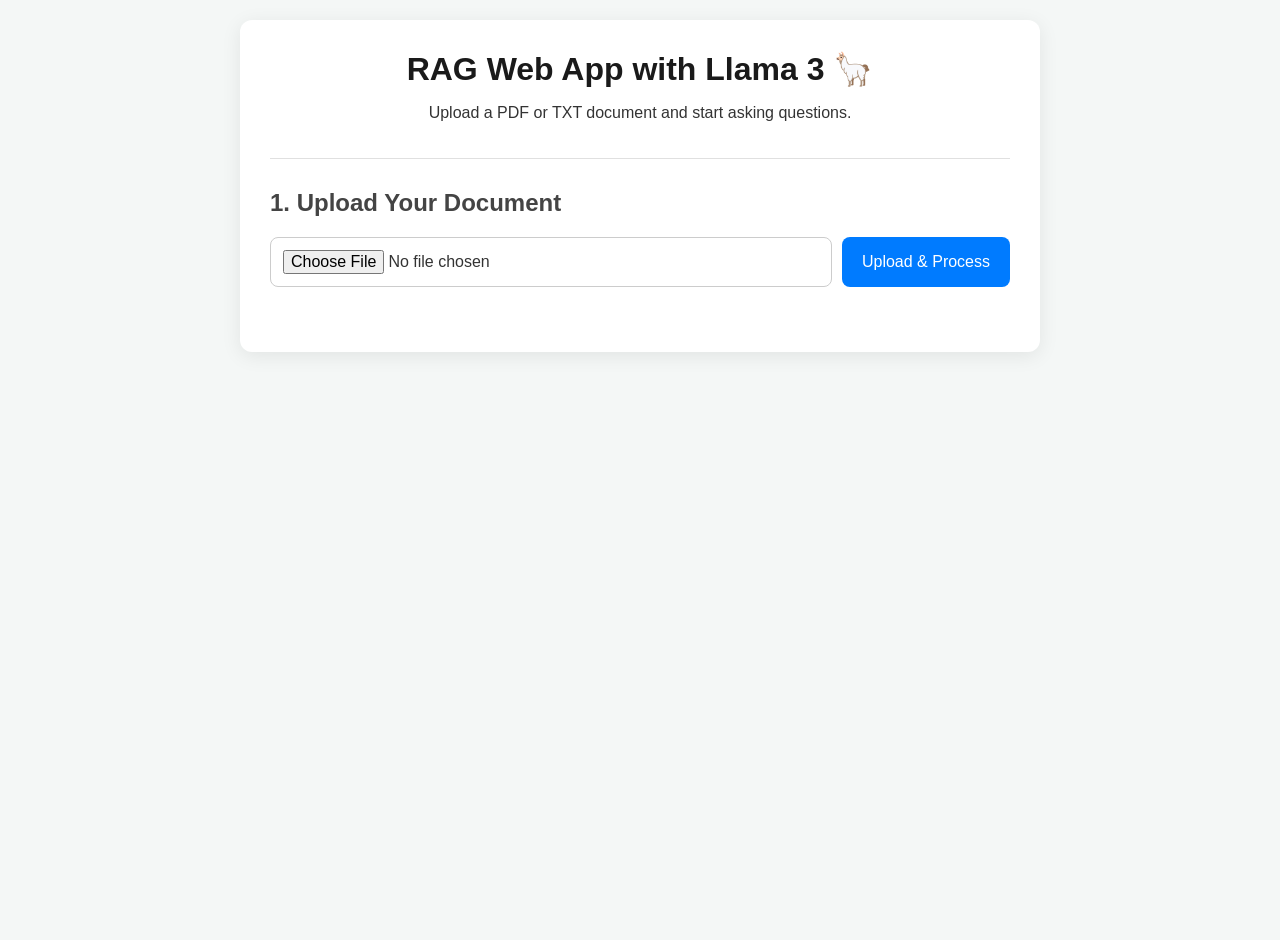
==== frontend/index.html @ f9be95d7 "changes" ====
<!DOCTYPE html>
<html lang="en">
<head>
    <meta charset="UTF-8">
    <meta name="viewport" content="width=device-width, initial-scale=1.0">
    <title>RAG with Llama 3</title>
    <link rel="stylesheet" href="style.css">
</head>
<body>
    <div class="container">
        <header>
            <h1>RAG Web App with Llama 3 🦙</h1>
            <p>Upload a PDF or TXT document and start asking questions.</p>
        </header>

        <div class="upload-section">
            <h2>1. Upload Your Document</h2>
            <form id="upload-form">
                <input type="file" id="file-input" accept=".pdf,.txt" required>
                <button type="submit">Upload & Process</button>
            </form>
            <div id="upload-status" class="status-message"></div>
        </div>
        
        <div class="chat-section" id="chat-container" style="display:none;">
            <h2>2. Ask a Question</h2>
            <div id="chat-box">
                </div>
            <form id="chat-form">
                <input type="text" id="question-input" placeholder="Type your question here..." autocomplete="off" required>
                <button type="submit">Send</button>
            </form>
             <div id="loading-indicator" style="display: none;">Thinking... 🤔</div>
        </div>
    </div>

    <script src="script.js"></script>
</body>
</html>
---- frontend/style.css ----
body {
    font-family: -apple-system, BlinkMacSystemFont, "Segoe UI", Roboto, Helvetica, Arial, sans-serif;
    background-color: #f4f7f6;
    color: #333;
    margin: 0;
    padding: 20px;
    display: flex;
    justify-content: center;
    align-items: flex-start;
    min-height: 100vh;
}

.container {
    width: 100%;
    max-width: 800px;
    background: #ffffff;
    border-radius: 12px;
    box-shadow: 0 4px 20px rgba(0, 0, 0, 0.08);
    padding: 30px;
    box-sizing: border-box;
}

header {
    text-align: center;
    border-bottom: 1px solid #e0e0e0;
    padding-bottom: 20px;
    margin-bottom: 30px;
}

header h1 {
    margin: 0;
    font-size: 2em;
    color: #1a1a1a;
}

h2 {
    color: #444;
    margin-top: 0;
}

/* Form Styles */
form {
    display: flex;
    gap: 10px;
    margin-bottom: 15px;
}

input[type="file"],
input[type="text"] {
    flex-grow: 1;
    padding: 12px;
    border: 1px solid #ccc;
    border-radius: 8px;
    font-size: 1em;
}

button {
    padding: 12px 20px;
    background-color: #007bff;
    color: white;
    border: none;
    border-radius: 8px;
    cursor: pointer;
    font-size: 1em;
    transition: background-color 0.3s ease;
}

button:hover {
    background-color: #0056b3;
}

button:disabled {
    background-color: #a0cffc;
    cursor: not-allowed;
}


.status-message {
    padding: 10px;
    border-radius: 6px;
    margin-top: 10px;
    text-align: center;
    font-weight: 500;
}

.status-message.success {
    color: #155724;
    background-color: #d4edda;
    border: 1px solid #c3e6cb;
}

.status-message.error {
    color: #721c24;
    background-color: #f8d7da;
    border: 1px solid #f5c6cb;
}

.status-message.loading {
    color: #0c5460;
    background-color: #d1ecf1;
    border: 1px solid #bee5eb;
}


/* Chat Section */
.chat-section {
    margin-top: 30px;
}

#chat-box {
    height: 400px;
    border: 1px solid #e0e0e0;
    border-radius: 8px;
    padding: 20px;
    overflow-y: auto;
    margin-bottom: 15px;
    background-color: #fafafa;
    display: flex;
    flex-direction: column;
}

.message {
    margin-bottom: 15px;
    padding: 12px;
    border-radius: 10px;
    line-height: 1.5;
    max-width: 85%;
    white-space: pre-wrap; /* Allows line breaks in the response to be displayed */
}

.user-message {
    background-color: #007bff;
    color: white;
    align-self: flex-end;
    margin-left: auto;
    border-bottom-right-radius: 0;
}

.bot-message {
    background-color: #e9ecef;
    color: #333;
    align-self: flex-start;
    border-bottom-left-radius: 0;
}

#loading-indicator {
    text-align: center;
    color: #888;
    font-style: italic;
}
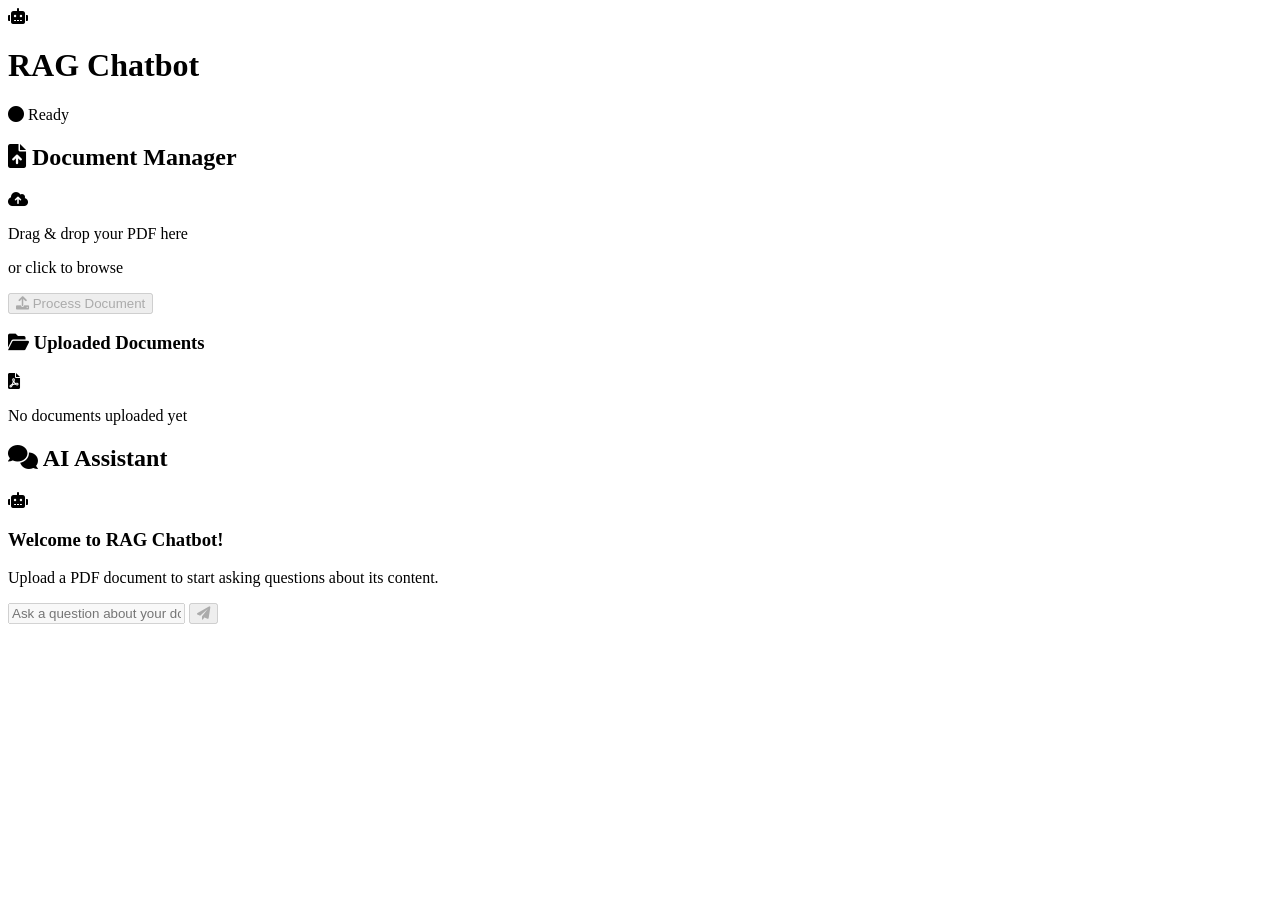
==== commit 7b70038a: "changes" ====
--- a/frontend/index.html
+++ b/frontend/index.html
@@ -3,37 +3,111 @@
 <head>
     <meta charset="UTF-8">
     <meta name="viewport" content="width=device-width, initial-scale=1.0">
-    <title>RAG with Llama 3</title>
-    <link rel="stylesheet" href="style.css">
+    <title>RAG Chatbot - AI Document Assistant</title>
+    <link rel="stylesheet" href="/style.css">
+    <link href="https://cdnjs.cloudflare.com/ajax/libs/font-awesome/6.0.0/css/all.min.css" rel="stylesheet">
 </head>
 <body>
-    <div class="container">
-        <header>
-            <h1>RAG Web App with Llama 3 🦙</h1>
-            <p>Upload a PDF or TXT document and start asking questions.</p>
+    <div class="app-container">
+        <!-- Header -->
+        <header class="app-header">
+            <div class="header-content">
+                <div class="logo">
+                    <i class="fas fa-robot"></i>
+                    <h1>RAG Chatbot</h1>
+                </div>
+                <div class="status-indicator" id="status-indicator">
+                    <i class="fas fa-circle"></i>
+                    <span>Ready</span>
+                </div>
+            </div>
         </header>
 
-        <div class="upload-section">
-            <h2>1. Upload Your Document</h2>
-            <form id="upload-form">
-                <input type="file" id="file-input" accept=".pdf,.txt" required>
-                <button type="submit">Upload & Process</button>
-            </form>
-            <div id="upload-status" class="status-message"></div>
-        </div>
-        
-        <div class="chat-section" id="chat-container" style="display:none;">
-            <h2>2. Ask a Question</h2>
-            <div id="chat-box">
+        <!-- Main Content -->
+        <main class="main-content">
+            <!-- Left Panel - File Management -->
+            <div class="left-panel">
+                <div class="panel-header">
+                    <h2><i class="fas fa-file-upload"></i> Document Manager</h2>
                 </div>
-            <form id="chat-form">
-                <input type="text" id="question-input" placeholder="Type your question here..." autocomplete="off" required>
-                <button type="submit">Send</button>
-            </form>
-             <div id="loading-indicator" style="display: none;">Thinking... 🤔</div>
-        </div>
+                
+                <!-- Upload Section -->
+                <div class="upload-section">
+                    <div class="upload-area" id="upload-area">
+                        <div class="upload-content">
+                            <i class="fas fa-cloud-upload-alt"></i>
+                            <p>Drag & drop your PDF here</p>
+                            <p class="upload-subtitle">or click to browse</p>
+                        </div>
+                        <input type="file" id="file-input" accept=".pdf" hidden>
+                    </div>
+                    <button class="upload-btn" id="upload-btn" disabled>
+                        <i class="fas fa-upload"></i>
+                        Process Document
+                    </button>
+                </div>
+
+                <!-- File List -->
+                <div class="file-list-section">
+                    <h3><i class="fas fa-folder-open"></i> Uploaded Documents</h3>
+                    <div class="file-list" id="file-list">
+                        <div class="no-files">
+                            <i class="fas fa-file-pdf"></i>
+                            <p>No documents uploaded yet</p>
+                        </div>
+                    </div>
+                </div>
+
+                <!-- Processing Status -->
+                <div class="processing-status" id="processing-status" style="display: none;">
+                    <div class="spinner"></div>
+                    <p>Processing document with GPU...</p>
+                </div>
+            </div>
+
+            <!-- Right Panel - Chat Interface -->
+            <div class="right-panel">
+                <div class="panel-header">
+                    <h2><i class="fas fa-comments"></i> AI Assistant</h2>
+                </div>
+                
+                <!-- Chat Messages -->
+                <div class="chat-container">
+                    <div class="chat-messages" id="chat-messages">
+                        <div class="welcome-message">
+                            <div class="welcome-content">
+                                <i class="fas fa-robot"></i>
+                                <h3>Welcome to RAG Chatbot!</h3>
+                                <p>Upload a PDF document to start asking questions about its content.</p>
+                            </div>
+                        </div>
+                    </div>
+                </div>
+
+                <!-- Chat Input -->
+                <div class="chat-input-container">
+                    <form id="chat-form" class="chat-form">
+                        <div class="input-group">
+                            <input type="text" id="question-input" placeholder="Ask a question about your document..." autocomplete="off" disabled>
+                            <button type="submit" id="send-btn" disabled>
+                                <i class="fas fa-paper-plane"></i>
+                            </button>
+                        </div>
+                    </form>
+                    <div class="typing-indicator" id="typing-indicator" style="display: none;">
+                        <div class="typing-dots">
+                            <span></span>
+                            <span></span>
+                            <span></span>
+                        </div>
+                        <span>AI is thinking...</span>
+                    </div>
+                </div>
+            </div>
+        </main>
     </div>
 
-    <script src="script.js"></script>
+    <script src="/script.js"></script>
 </body>
-</html>+</html>
+
